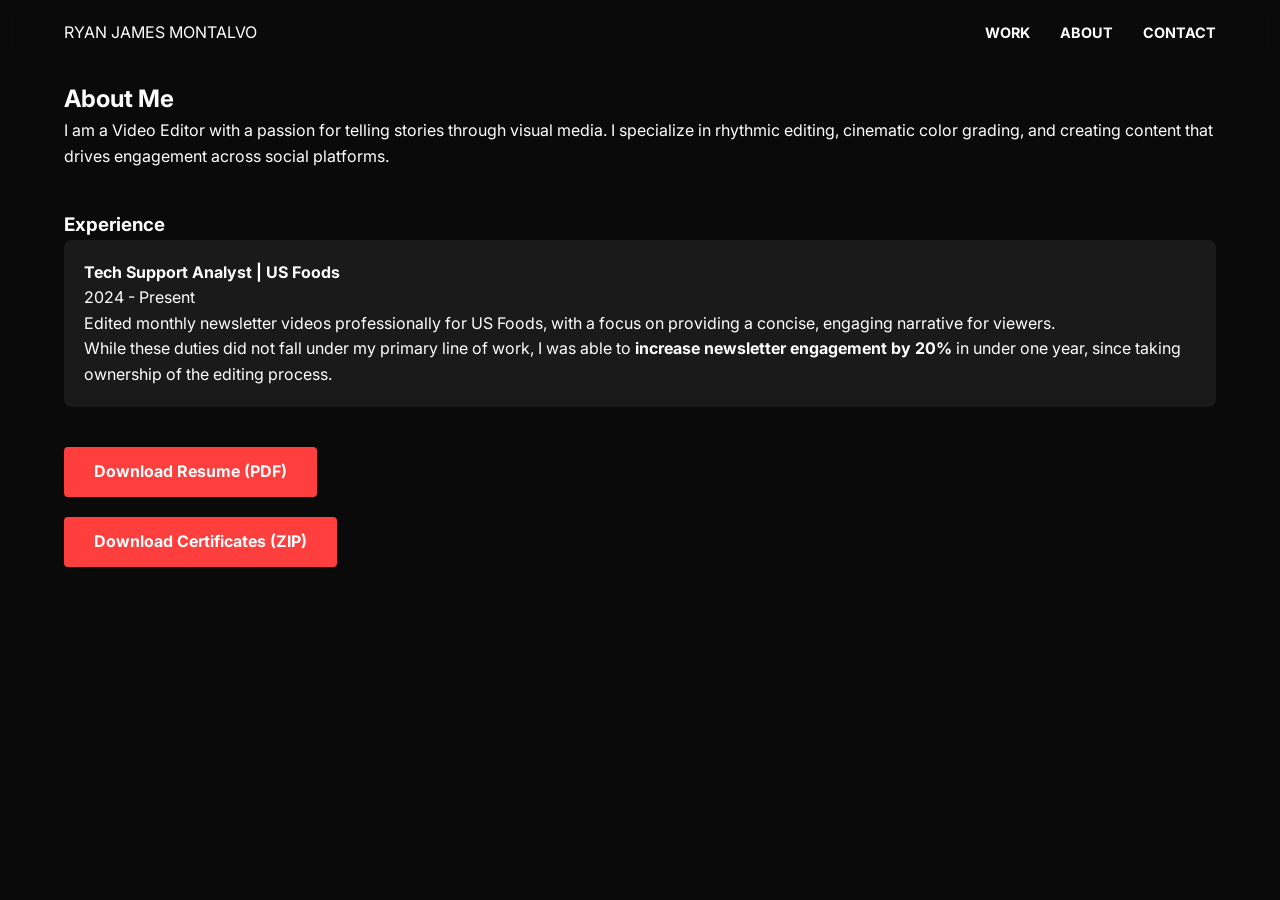
==== about.html @ 79966e12 "First draft of website files" ====
<!DOCTYPE html>
<html lang="en">
<head>
    <meta charset="UTF-8">
    <meta name="viewport" content="width=device-width, initial-scale=1.0">
    <title>About | Ryan James Montalvo</title>
    <link rel="stylesheet" href="style.css">
    <link href="https://fonts.googleapis.com/css2?family=Inter:wght@400;700&family=Oswald:wght@600&display=swap" rel="stylesheet">
</head>
<body>

   <nav class="navbar">
        <div class="logo">RYAN JAMES MONTALVO</div>
    
        <div class="hamburger" id="hamburger">
            <span></span>
            <span></span>
            <span></span>
        </div>

        <ul class="nav-links" id="nav-menu">
            <li><a href="index.html">Work</a></li>
            <li><a href="about.html">About</a></li>
            <li><a href="contact.html">Contact</a></li>
        </ul>
    </nav>

    <section class="portfolio"> <h2 class="section-title">About Me</h2>
        <div class="about-content">
            <p>I am a Video Editor with a passion for telling stories through visual media. I specialize in rhythmic editing, cinematic color grading, and creating content that drives engagement across social platforms.</p>
            
            <h3 style="margin-top: 40px;">Experience</h3>
            <div class="project-card" style="padding: 20px; margin-bottom: 20px;">
                <h4>Tech Support Analyst | US Foods</h4>
                <p>2024 - Present</p>
                <p>Edited monthly newsletter videos professionally for US Foods, with a focus on providing a concise, engaging narrative for viewers.</p>
                <p>While these duties did not fall under my primary line of work, I was able to <b>increase newsletter engagement by 20%</b> in under one year, since taking ownership of the editing process.</p>
            </div>

            <a href="assets/Ryan Montalvo Resume.pdf" download class="cta-button">Download Resume (PDF)</a><br>
            <a href="assets/Certificates.zip" download class="cta-button">Download Certificates (ZIP)</a>
        </div>
    </section>

</body>
</html>
---- style.css ----
:root {
    --bg-color: #0a0a0a;
    --text-color: #ffffff;
    --accent-color: #ff3e3e; /* Cinematic Red */
    --card-bg: #1a1a1a;
}

* {
    margin: 0;
    padding: 0;
    box-sizing: border-box;
}

body {
    font-family: 'Inter', sans-serif;
    background-color: var(--bg-color);
    color: var(--text-color);
    line-height: 1.6;
    overflow-x: hidden;
}

/* Navbar */
.navbar {
    position: fixed;
    top: 0;
    width: 100%;
    display: flex;
    justify-content: space-between;
    padding: 20px 5%;
    background: rgba(10, 10, 10, 0.8);
    backdrop-filter: blur(10px);
    z-index: 1000;
}

.nav-links {
    display: flex;
    list-style: none;
}

.nav-links li a {
    color: white;
    text-decoration: none;
    margin-left: 30px;
    font-weight: 700;
    font-size: 0.9rem;
    text-transform: uppercase;
    transition: color 0.3s;
}

.nav-links li a:hover {
    color: var(--accent-color);
}

/* Hero Section */
.hero {
    height: 100vh;
    display: flex;
    align-items: center;
    justify-content: center;
    text-align: center;
    background: linear-gradient(rgba(0,0,0,0.6), rgba(0,0,0,0.6)), url('your-fallback-image.jpg');
    background-size: cover;
}

.hero h1 {
    font-family: 'Oswald', sans-serif;
    font-size: 4rem;
    letter-spacing: 5px;
}

.cta-button {
    display: inline-block;
    margin-top: 20px;
    padding: 12px 30px;
    background: var(--accent-color);
    color: white;
    text-decoration: none;
    font-weight: bold;
    border-radius: 4px;
}

/* Video Grid */
.portfolio {
    padding: 80px 5%;
}

.video-grid {
    display: grid;
    grid-template-columns: repeat(auto-fit, minmax(350px, 1fr));
    gap: 30px;
}

.project-card {
    background: var(--card-bg);
    border-radius: 8px;
    overflow: hidden;
    transition: transform 0.3s;
}

.project-card:hover {
    transform: translateY(-10px);
}

.video-container {
    position: relative;
    padding-bottom: 56.25%; /* 16:9 Aspect Ratio */
    height: 0;
}

.video-container iframe {
    position: absolute;
    top: 0;
    left: 0;
    width: 100%;
    height: 100%;
}

.project-info {
    padding: 20px;
}

/* --- Hamburger Icon Styling --- */
.hamburger {
    display: none; /* Hidden on desktop */
    cursor: pointer;
    flex-direction: column;
    gap: 5px;
}

.hamburger span {
    width: 25px;
    height: 3px;
    background-color: white;
    transition: 0.3s;
}

/* --- Mobile Specific Styles --- */
@media (max-width: 768px) {
    .hamburger {
        display: flex; /* Show icon on mobile */
    }

    .nav-links {
        position: absolute;
        right: -100%; /* Hide menu off-screen to the right */
        top: 70px;
        flex-direction: column;
        background-color: rgba(0, 0, 0, 0.95);
        width: 100%;
        text-align: center;
        transition: 0.3s;
        padding: 40px 0;
    }

    /* This class will be added via JavaScript */
    .nav-links.active {
        right: 0; /* Slide the menu into view */
    }

    .nav-links li {
        margin: 20px 0;
    }
}
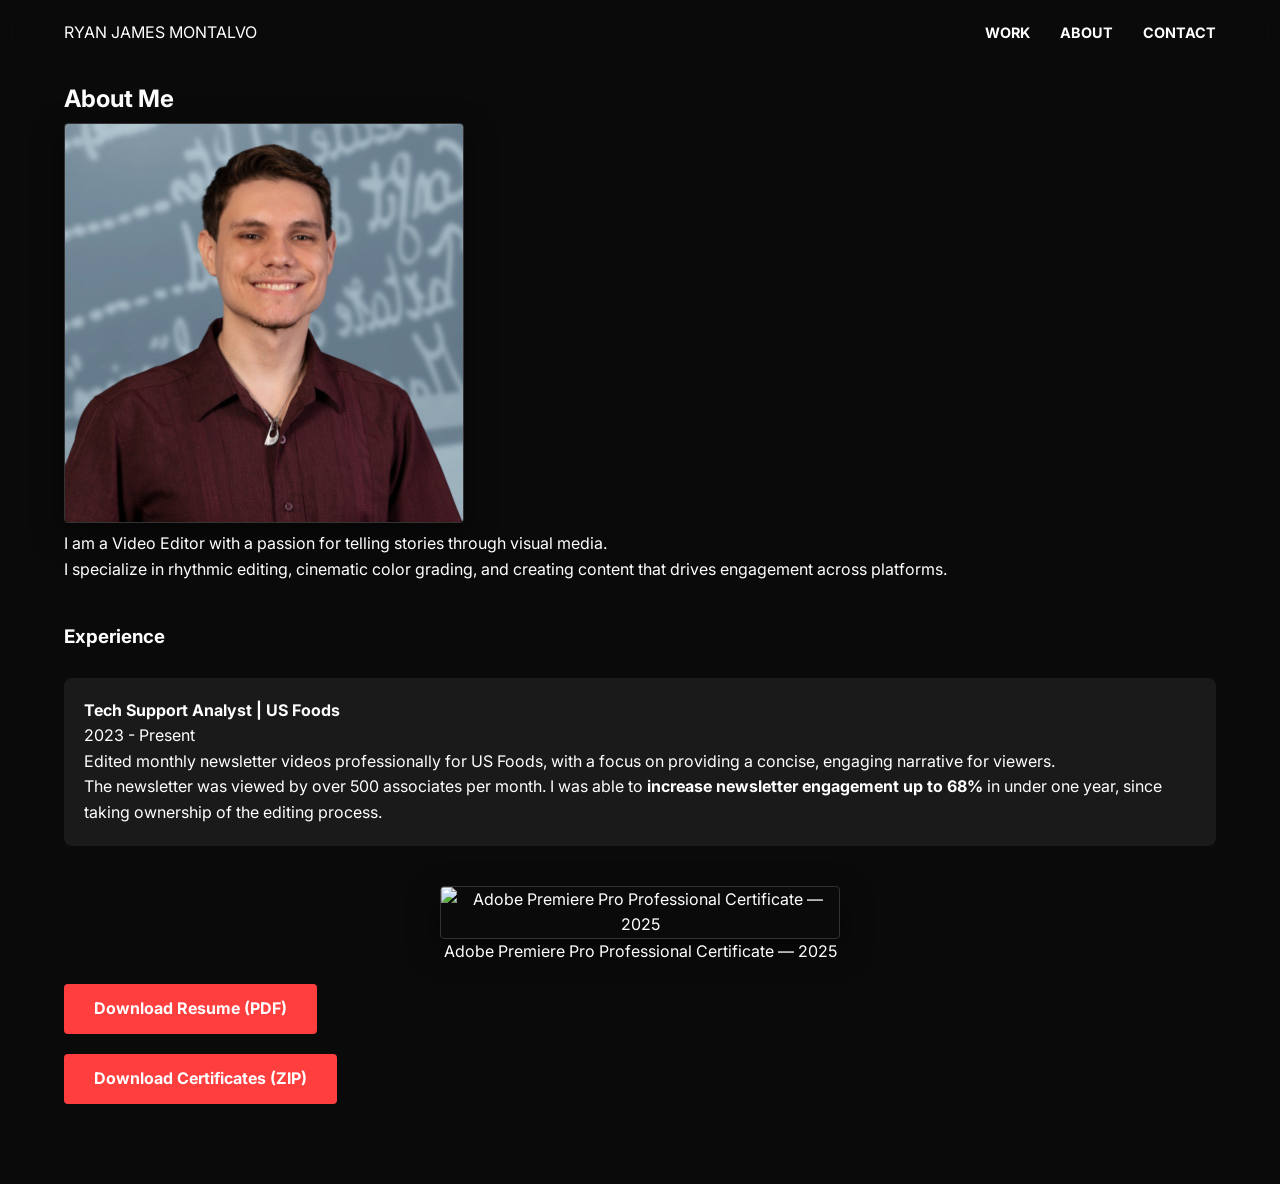
==== commit 03850802: "added headshot and cert images" ====
--- a/about.html
+++ b/about.html
@@ -26,21 +26,35 @@
     </nav>
 
     <section class="portfolio"> <h2 class="section-title">About Me</h2>
+        <div class="image-container">
+            <figure class="image-item">
+                <img src="assets/headshot.jpg" alt="Ryan Montalvo Headshot" class="image">
+            </figure>
+        </div>
+        
         <div class="about-content">
-            <p>I am a Video Editor with a passion for telling stories through visual media. I specialize in rhythmic editing, cinematic color grading, and creating content that drives engagement across social platforms.</p>
+            <p>I am a Video Editor with a passion for telling stories through visual media.<br>I specialize in rhythmic editing, cinematic color grading, and creating content that drives engagement across platforms.</p>
             
-            <h3 style="margin-top: 40px;">Experience</h3>
+            <h3 style="margin-top: 40px;">Experience</h3><br>
             <div class="project-card" style="padding: 20px; margin-bottom: 20px;">
                 <h4>Tech Support Analyst | US Foods</h4>
-                <p>2024 - Present</p>
+                <p>2023 - Present</p>
                 <p>Edited monthly newsletter videos professionally for US Foods, with a focus on providing a concise, engaging narrative for viewers.</p>
-                <p>While these duties did not fall under my primary line of work, I was able to <b>increase newsletter engagement by 20%</b> in under one year, since taking ownership of the editing process.</p>
+                <p>The newsletter was viewed by over 500 associates per month. I was able to <b>increase newsletter engagement up to 68%</b> in under one year, since taking ownership of the editing process.</p>
             </div>
+
+        <div class="certificate-container">
+            <figure class="cert-item">
+                <img src="assets/certificates/Essential Skills in Adobe Premiere Pro 2025 Professional Certificate.jpg" alt="Adobe Premiere Pro Professional Certificate — 2025" class="cert-img">
+                <figcaption>Adobe Premiere Pro Professional Certificate — 2025</figcaption>
+            </figure>
+        </div>
 
             <a href="assets/Ryan Montalvo Resume.pdf" download class="cta-button">Download Resume (PDF)</a><br>
             <a href="assets/Certificates.zip" download class="cta-button">Download Certificates (ZIP)</a>
         </div>
     </section>
-
+    
+    <script src="script.js"></script>
 </body>
 </html>
--- a/style.css
+++ b/style.css
@@ -117,6 +117,63 @@
 
 .project-info {
     padding: 20px;
+}
+
+/* Certificate Layout */
+.certificate-container {
+    margin-top: 40px;
+    display: flex;
+    justify-content: center;
+}
+
+.cert-item {
+    max-width: 400px; /* Adjust based on how large you want it */
+    text-align: center;
+}
+
+.cert-img {
+    width: 100%;
+    height: auto;
+    border-radius: 4px;
+    border: 1px solid #333; /* Subtle border */
+    box-shadow: 0 10px 30px rgba(0,0,0,0.5); /* Deep shadow for depth */
+    transition: transform 0.3s ease, box-shadow 0.3s ease;
+    cursor: pointer;
+}
+
+/* Image Layout */
+.image-container {
+    margin-top: 5px;
+    display: flex;
+    justify-content: left;
+}
+
+.image-item {
+    max-width: 400px; /* Adjust based on how large you want it */
+    text-align: center;
+}
+
+.image {
+    width: 100%;
+    height: auto;
+    border-radius: 4px;
+    border: 1px solid #333; /* Subtle border */
+    box-shadow: 0 10px 30px rgba(0,0,0,0.5); /* Deep shadow for depth */
+    transition: transform 0.3s ease, box-shadow 0.3s ease;
+}
+
+/* Hover effect: "Lifts" when moused over */
+.image:hover {
+    transform: translateY(-5px) scale(1.02);
+    box-shadow: 0 15px 40px rgba(255, 62, 62, 0.2); /* Cinematic glow */
+}
+
+.image-item figcaption {
+    margin-top: 15px;
+    font-size: 0.85rem;
+    color: #888;
+    text-transform: uppercase;
+    letter-spacing: 1px;
 }
 
 /* --- Hamburger Icon Styling --- */
